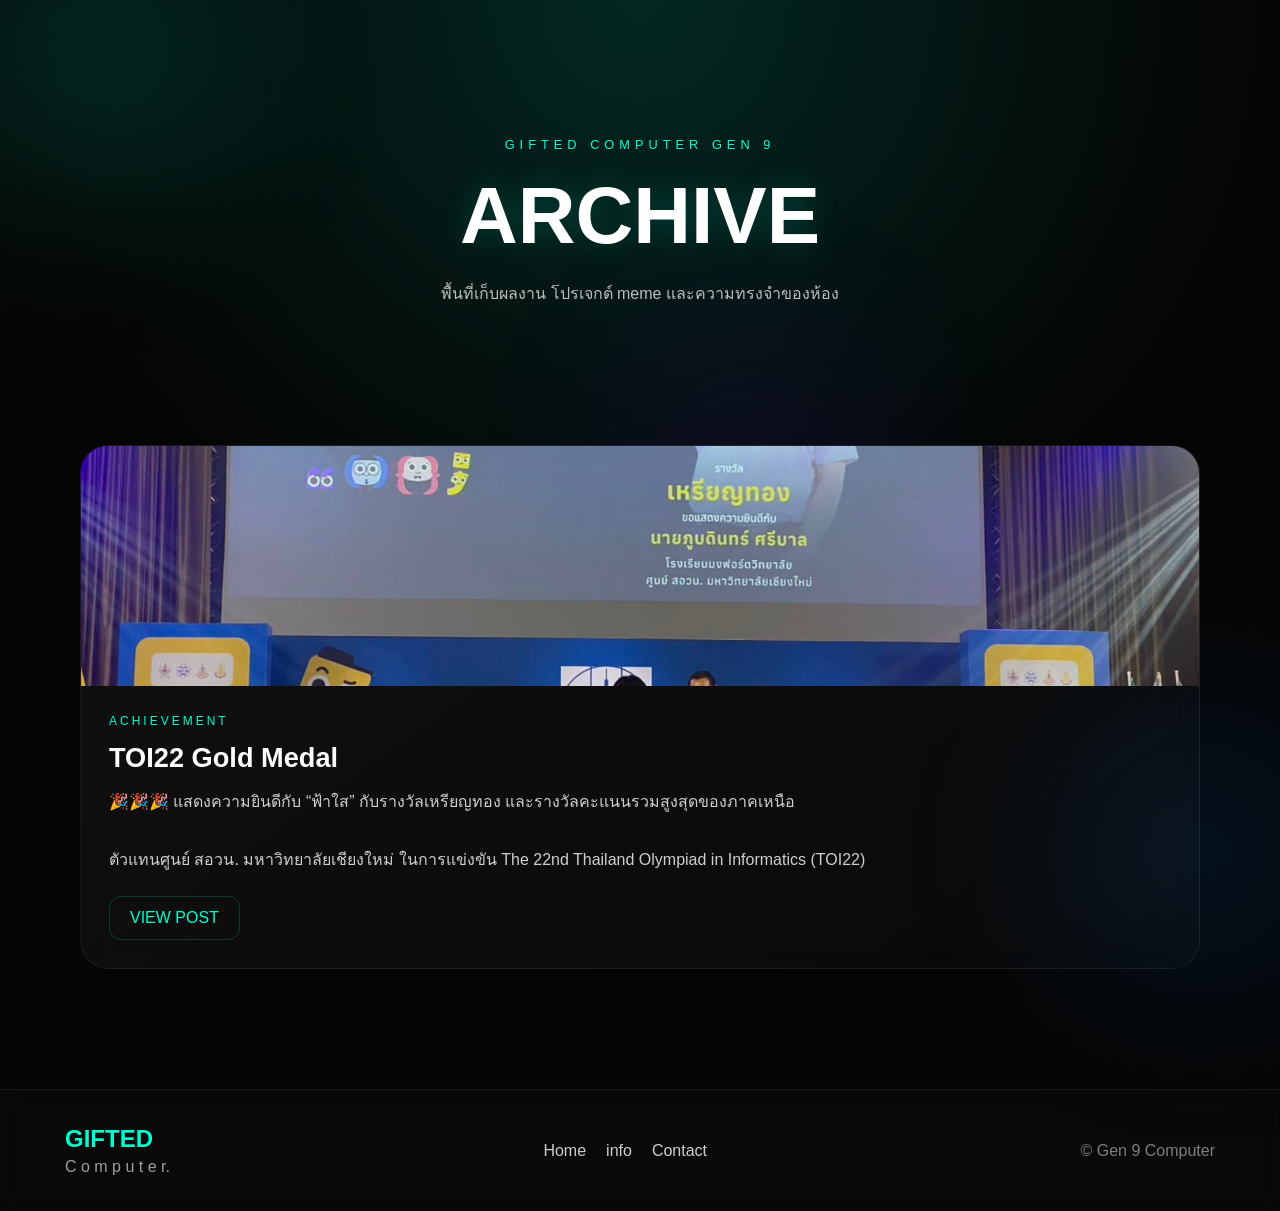
==== Archivement.html @ cf929dfd "update archive page" ====
<!DOCTYPE html>
<html lang="th">
<head>
    <meta charset="UTF-8">
    <meta name="viewport" content="width=device-width, initial-scale=1.0">
    <title>Gen 9 Archive</title>

    <link rel="stylesheet" href="Arch.css">
</head>
<body>

<!-- BACKGROUND ORBS -->

<div class="orb one"></div>
<div class="orb two"></div>
<div class="orb three"></div>

<!-- HERO -->

<section class="hero">

    <p class="mini">
        GIFTED COMPUTER GEN 9
    </p>

    <h1>
        ARCHIVE
    </h1>

    <p class="desc">

        พื้นที่เก็บผลงาน โปรเจกต์
        meme และความทรงจำของห้อง

    </p>

</section>

<!-- ARCHIVE GRID -->

<section class="archive-grid">

    <!-- TOI22 -->

    <div class="archive-card">

        <img src="archive1.jpg">

        <div class="card-content">

            <p class="tag">
                ACHIEVEMENT
            </p>

            <h2>
                TOI22 Gold Medal
            </h2>

            <p class="text">

                🎉🎉🎉 แสดงความยินดีกับ “ฟ้าใส”
                กับรางวัลเหรียญทอง
                และรางวัลคะแนนรวมสูงสุดของภาคเหนือ

                <br><br>

                ตัวแทนศูนย์ สอวน.
                มหาวิทยาลัยเชียงใหม่
                ในการแข่งขัน
                The 22nd Thailand Olympiad in Informatics (TOI22)

            </p>

            <a href="https://www.facebook.com/share/p/1RAHSPk9iC/" target="_blank">

                VIEW POST

            </a>

        </div>

    </div>

</section>

<!-- FOOTER -->

<footer class="footer">

<div class="footer-container">
    
    <div class="footer-left">
        <h3>GIFTED</h3>
        <p>C o m p u t  e r.</p>
    </div>

    <div class="footer-center">
        <a href="index.html">Home</a>
        <a href="wait.html">info</a>
        <a href="contact.html">Contact</a>
    </div>

    <div class="footer-right">
        <p>© Gen 9 Computer</p>
    </div>

</div>

</footer>

</body>
</html>
---- Arch.css ----
*{
    margin:0;
    padding:0;
    box-sizing:border-box;

    font-family:
    -apple-system,
    BlinkMacSystemFont,
    sans-serif;
}

body{

    background:
    radial-gradient(circle at top,#032822 0%,#050505 45%),
    #050505;

    color:white;

    overflow-x:hidden;

    min-height:100vh;

    position:relative;

    animation:
    pageFade 1.2s ease;
}

@keyframes pageFade{

    from{

        opacity:0;

        filter:
        blur(10px);

        transform:
        scale(1.02);
    }

    to{

        opacity:1;

        filter:
        blur(0);

        transform:
        scale(1);
    }
}

/* =========================
   BACKGROUND
========================= */

.orb{

    position:fixed;

    border-radius:50%;

    filter:blur(100px);

    opacity:.15;

    z-index:-1;
}

.one{

    width:300px;
    height:300px;

    background:#00ffd0;

    top:-100px;
    left:-80px;
}

.two{

    width:260px;
    height:260px;

    background:#0088ff;

    bottom:-80px;
    right:-50px;
}

.three{

    width:220px;
    height:220px;

    background:#7a00ff;

    top:40%;
    left:50%;
}

/* =========================
   HERO
========================= */

.hero{

    width:100%;

    min-height:45vh;

    display:flex;
    flex-direction:column;

    justify-content:center;
    align-items:center;

    text-align:center;

    padding:
    100px 20px 60px;
}

.mini{

    letter-spacing:5px;

    color:#00ffd0;

    margin-bottom:18px;

    font-size:.8rem;
}

.hero h1{

    font-size:5rem;

    margin-bottom:18px;

    text-shadow:
    0 0 30px rgba(0,255,208,.2);
}

.desc{

    color:#bdbdbd;

    max-width:650px;

    line-height:1.8;
}

/* =========================
   GRID
========================= */

.archive-grid{

    width:100%;
    max-width:1200px;

    margin:auto;

    padding:40px;

    display:grid;

    grid-template-columns:
    repeat(auto-fit,minmax(320px,1fr));

    gap:35px;
}

/* =========================
   CARD
========================= */

.archive-card{

    background:
    linear-gradient(
        145deg,
        rgba(255,255,255,.05),
        rgba(255,255,255,.02)
    );

    border:
    1px solid rgba(255,255,255,.06);

    border-radius:28px;

    overflow:hidden;

    backdrop-filter:blur(14px);

    transition:.4s ease;

    position:relative;
}

.archive-card:hover{

    transform:
    translateY(-10px)
    scale(1.01);

    border-color:
    rgba(0,255,208,.35);

    box-shadow:
    0 0 40px rgba(0,255,208,.08);
}

.archive-card img{

    width:100%;
    height:240px;

    object-fit:cover;

    display:block;
}

.card-content{

    padding:28px;
}

.tag{

    color:#00ffd0;

    letter-spacing:3px;

    font-size:.75rem;

    margin-bottom:14px;
}

.card-content h2{

    font-size:1.7rem;

    margin-bottom:14px;
}

.text{

    color:#cfcfcf;

    line-height:1.8;

    margin-bottom:22px;
}

.card-content a{

    display:inline-block;

    padding:
    12px 20px;

    border:
    1px solid rgba(0,255,208,.2);

    border-radius:12px;

    text-decoration:none;

    color:#00ffd0;

    transition:.3s ease;
}

.card-content a:hover{

    background:#00ffd0;

    color:black;

    box-shadow:
    0 0 25px rgba(0,255,208,.25);
}

/* =========================
   FOOTER
========================= */

.footer{

    width:100%;

    margin-top:80px;

    border-top:
    1px solid rgba(255,255,255,.06);

    background:
    rgba(255,255,255,.02);

    backdrop-filter:blur(10px);
}

.footer-container{

    max-width:1200px;

    margin:auto;

    padding:35px 25px;

    display:flex;
    justify-content:space-between;
    align-items:center;

    gap:20px;

    flex-wrap:wrap;
}

.footer-left h3{

    font-size:1.5rem;

    color:#00ffd0;
}

.footer-left p{

    color:#9f9f9f;

    margin-top:5px;
}

.footer-center{

    display:flex;

    gap:20px;
}

.footer-center a{

    color:#cfcfcf;

    text-decoration:none;

    transition:.3s ease;
}

.footer-center a:hover{

    color:#00ffd0;
}

.footer-right p{

    color:#7f7f7f;
}

/* =========================
   HERO ANIMATION
========================= */

.hero .mini{

    opacity:0;

    transform:
    translateY(20px);

    animation:
    fadeUp 1s ease forwards;

    animation-delay:.2s;
}

.hero h1{

    opacity:0;

    transform:
    translateY(40px);

    animation:
    fadeUp 1.2s ease forwards;

    animation-delay:.4s;
}

.hero .desc{

    opacity:0;

    transform:
    translateY(30px);

    animation:
    fadeUp 1.2s ease forwards;

    animation-delay:.7s;
}

@keyframes fadeUp{

    to{

        opacity:1;

        transform:
        translateY(0);
    }
}

/* =========================
   CARD ENTRY
========================= */

.archive-card{

    opacity:0;

    transform:
    translateY(50px);

    animation:
    cardReveal 1s ease forwards;
}

.archive-card:nth-child(1){

    animation-delay:1s;
}

.archive-card:nth-child(2){

    animation-delay:1.3s;
}

.archive-card:nth-child(3){

    animation-delay:1.6s;
}

@keyframes cardReveal{

    to{

        opacity:1;

        transform:
        translateY(0);
    }
}

/* =========================
   FLOATING ORBS
========================= */

.one{

    animation:
    float1 9s ease-in-out infinite alternate;
}

.two{

    animation:
    float2 11s ease-in-out infinite alternate;
}

.three{

    animation:
    float3 13s ease-in-out infinite alternate;
}

@keyframes float1{

    from{

        transform:
        translateY(0)
        translateX(0);
    }

    to{

        transform:
        translateY(30px)
        translateX(20px);
    }
}

@keyframes float2{

    from{

        transform:
        translateY(0)
        translateX(0);
    }

    to{

        transform:
        translateY(-30px)
        translateX(-20px);
    }
}

@keyframes float3{

    from{

        transform:
        translateY(0)
        scale(1);
    }

    to{

        transform:
        translateY(20px)
        scale(1.08);
    }
}

/* =========================
   FOOTER FADE
========================= */

.footer{

    opacity:0;

    animation:
    fadeFooter 1s ease forwards;

    animation-delay:1.8s;
}

@keyframes fadeFooter{

    to{

        opacity:1;
    }
}

/* =========================
   MOBILE
========================= */

@media(max-width:768px){

    .hero h1{

        font-size:3rem;
    }

    .archive-grid{

        padding:20px;
    }

    .footer-container{

        flex-direction:column;

        text-align:center;
    }

}

@media(max-width:500px){

    .hero{

        padding-top:90px;
    }

    .hero h1{

        font-size:2.3rem;
    }

    .card-content h2{

        font-size:1.3rem;
    }

    .footer-center{

        flex-wrap:wrap;

        justify-content:center;
    }

}


/* =========================
   TABLET
========================= */

@media(max-width:1024px){

    .hero{

        min-height:40vh;

        padding:
        90px 25px 50px;
    }

    .hero h1{

        font-size:4rem;
    }

    .desc{

        font-size:.95rem;

        max-width:600px;
    }

    .archive-grid{

        grid-template-columns:
        repeat(auto-fit,minmax(280px,1fr));

        padding:30px;
    }

    .archive-card img{

        height:220px;
    }

    .card-content{

        padding:24px;
    }

}

/* =========================
   MOBILE
========================= */

@media(max-width:768px){

    body{

        overflow-x:hidden;
    }

    .orb{

        filter:blur(80px);

        opacity:.12;
    }

    .one{

        width:220px;
        height:220px;

        top:-60px;
        left:-60px;
    }

    .two{

        width:200px;
        height:200px;

        bottom:-50px;
        right:-50px;
    }

    .three{

        width:160px;
        height:160px;
    }

    .hero{

        min-height:auto;

        padding:
        100px 20px 40px;
    }

    .mini{

        font-size:.7rem;

        letter-spacing:3px;
    }

    .hero h1{

        font-size:3rem;

        line-height:1.1;
    }

    .desc{

        font-size:.92rem;

        line-height:1.7;
    }

    .archive-grid{

        padding:20px;

        gap:24px;
    }

    .archive-card{

        border-radius:22px;
    }

    .archive-card img{

        height:200px;
    }

    .card-content{

        padding:22px;
    }

    .card-content h2{

        font-size:1.45rem;
    }

    .text{

        font-size:.93rem;
    }

    .card-content a{

        width:100%;

        text-align:center;
    }

    .footer{

        margin-top:60px;
    }

    .footer-container{

        flex-direction:column;

        text-align:center;

        gap:25px;
    }

    .footer-center{

        flex-wrap:wrap;

        justify-content:center;

        gap:16px;
    }

}

/* =========================
   SMALL MOBILE
========================= */

@media(max-width:500px){

    .hero{

        padding:
        85px 18px 30px;
    }

    .hero h1{

        font-size:2.3rem;
    }

    .desc{

        font-size:.85rem;
    }

    .archive-grid{

        padding:15px;
    }

    .archive-card{

        border-radius:20px;
    }

    .archive-card img{

        height:180px;
    }

    .card-content{

        padding:18px;
    }

    .tag{

        font-size:.68rem;

        letter-spacing:2px;
    }

    .card-content h2{

        font-size:1.2rem;
    }

    .text{

        font-size:.85rem;

        line-height:1.7;
    }

    .card-content a{

        padding:
        11px 16px;

        font-size:.85rem;
    }

    .footer-container{

        padding:28px 18px;
    }

    .footer-left h3{

        font-size:1.2rem;
    }

    .footer-left p,
    .footer-right p{

        font-size:.82rem;
    }

    .footer-center a{

        font-size:.9rem;
    }

}
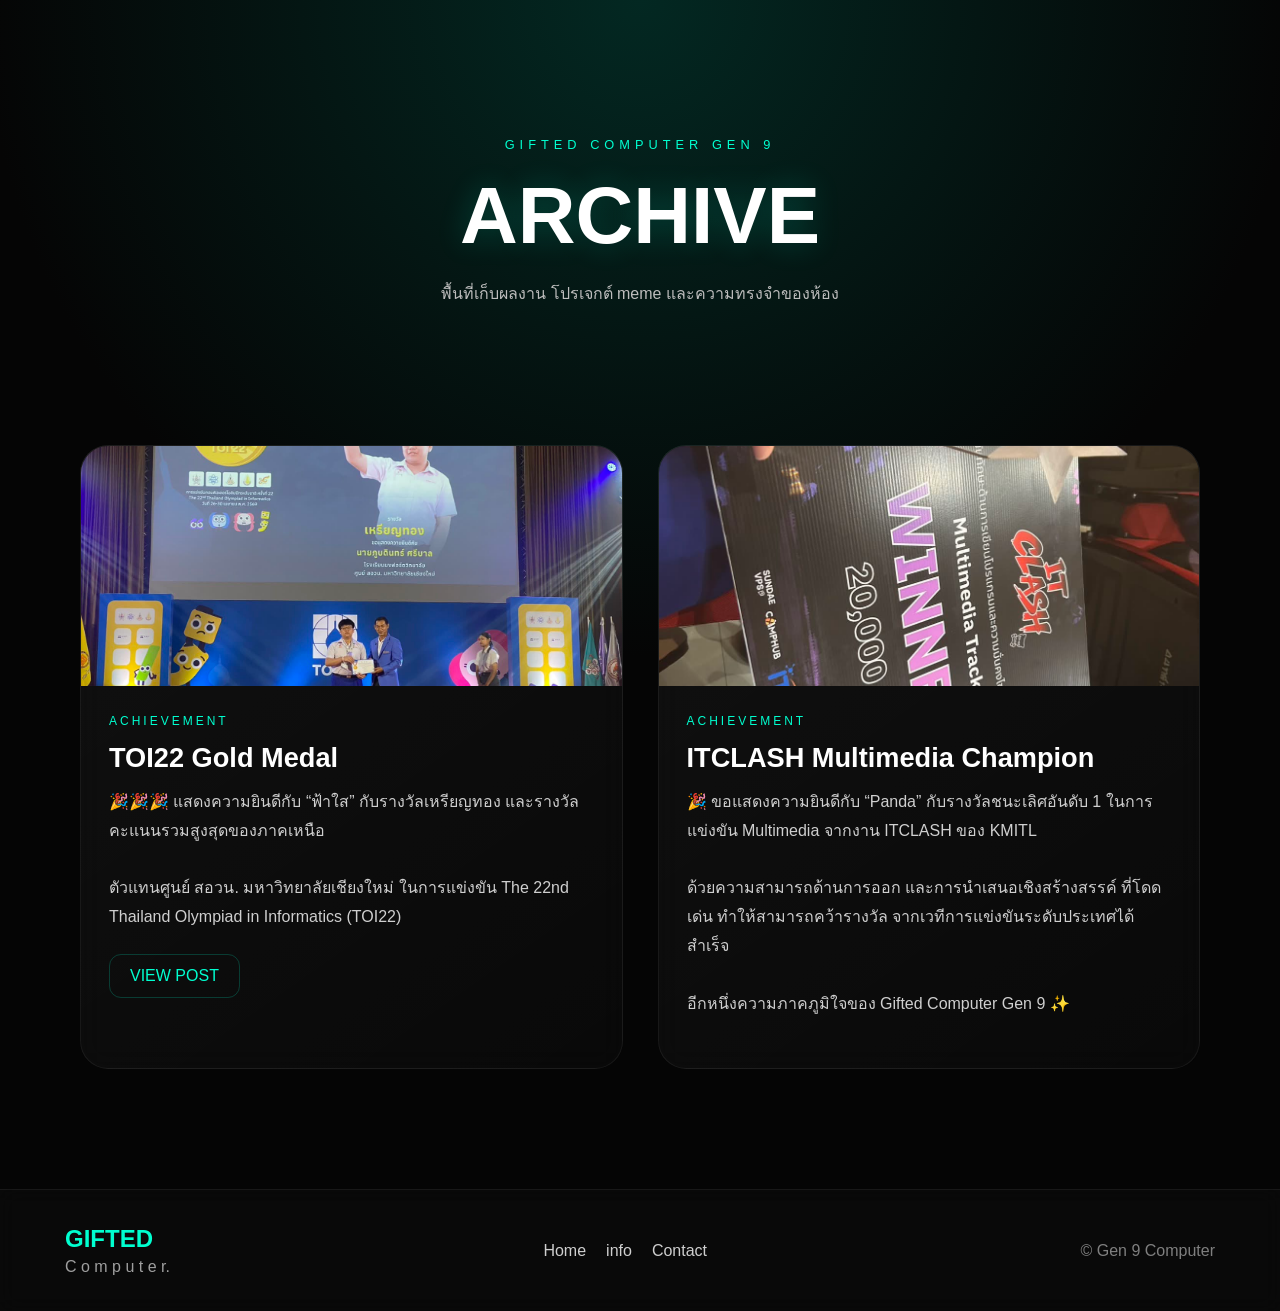
==== commit 5ff1dd5f: "add award" ====
--- a/Archivement.html
+++ b/Archivement.html
@@ -81,6 +81,47 @@
 
     </div>
 
+    <!-- ITCLASH -->
+
+    <div class="archive-card">
+
+        <img src="aou.jpg">
+
+        <div class="card-content">
+
+            <p class="tag">
+                ACHIEVEMENT
+            </p>
+
+            <h2>
+                ITCLASH Multimedia Champion
+            </h2>
+
+            <p class="text">
+
+                🎉 ขอแสดงความยินดีกับ “Panda”
+                กับรางวัลชนะเลิศอันดับ 1
+                ในการแข่งขัน Multimedia
+                จากงาน ITCLASH ของ KMITL
+
+                <br><br>
+
+                ด้วยความสามารถด้านการออก
+                และการนำเสนอเชิงสร้างสรรค์
+                ที่โดดเด่น ทำให้สามารถคว้ารางวัล
+                จากเวทีการแข่งขันระดับประเทศได้สำเร็จ
+
+                <br><br>
+
+                อีกหนึ่งความภาคภูมิใจของ
+                Gifted Computer Gen 9 ✨
+
+            </p>
+
+        </div>
+
+    </div>
+
 </section>
 
 <!-- FOOTER -->
--- a/Arch.css
+++ b/Arch.css
@@ -875,4 +875,41 @@
         font-size:.9rem;
     }
 
+}
+
+html{
+    min-height:100%;
+    background:#050505;
+}
+
+body{
+    background:
+    radial-gradient(circle at top,#032822 0%,#050505 45%),
+    #050505;
+
+    background-color:#050505;
+
+    min-height:100vh;
+}
+
+/* กันจอขาวบนมือถือ */
+body::after{
+    content:"";
+
+    position:fixed;
+    inset:0;
+
+    background:#050505;
+
+    z-index:-999;
+}
+
+/* iPhone / Android repaint fix */
+@media (max-width:768px){
+
+    body{
+        background-attachment:scroll;
+        -webkit-overflow-scrolling:touch;
+    }
+
 }
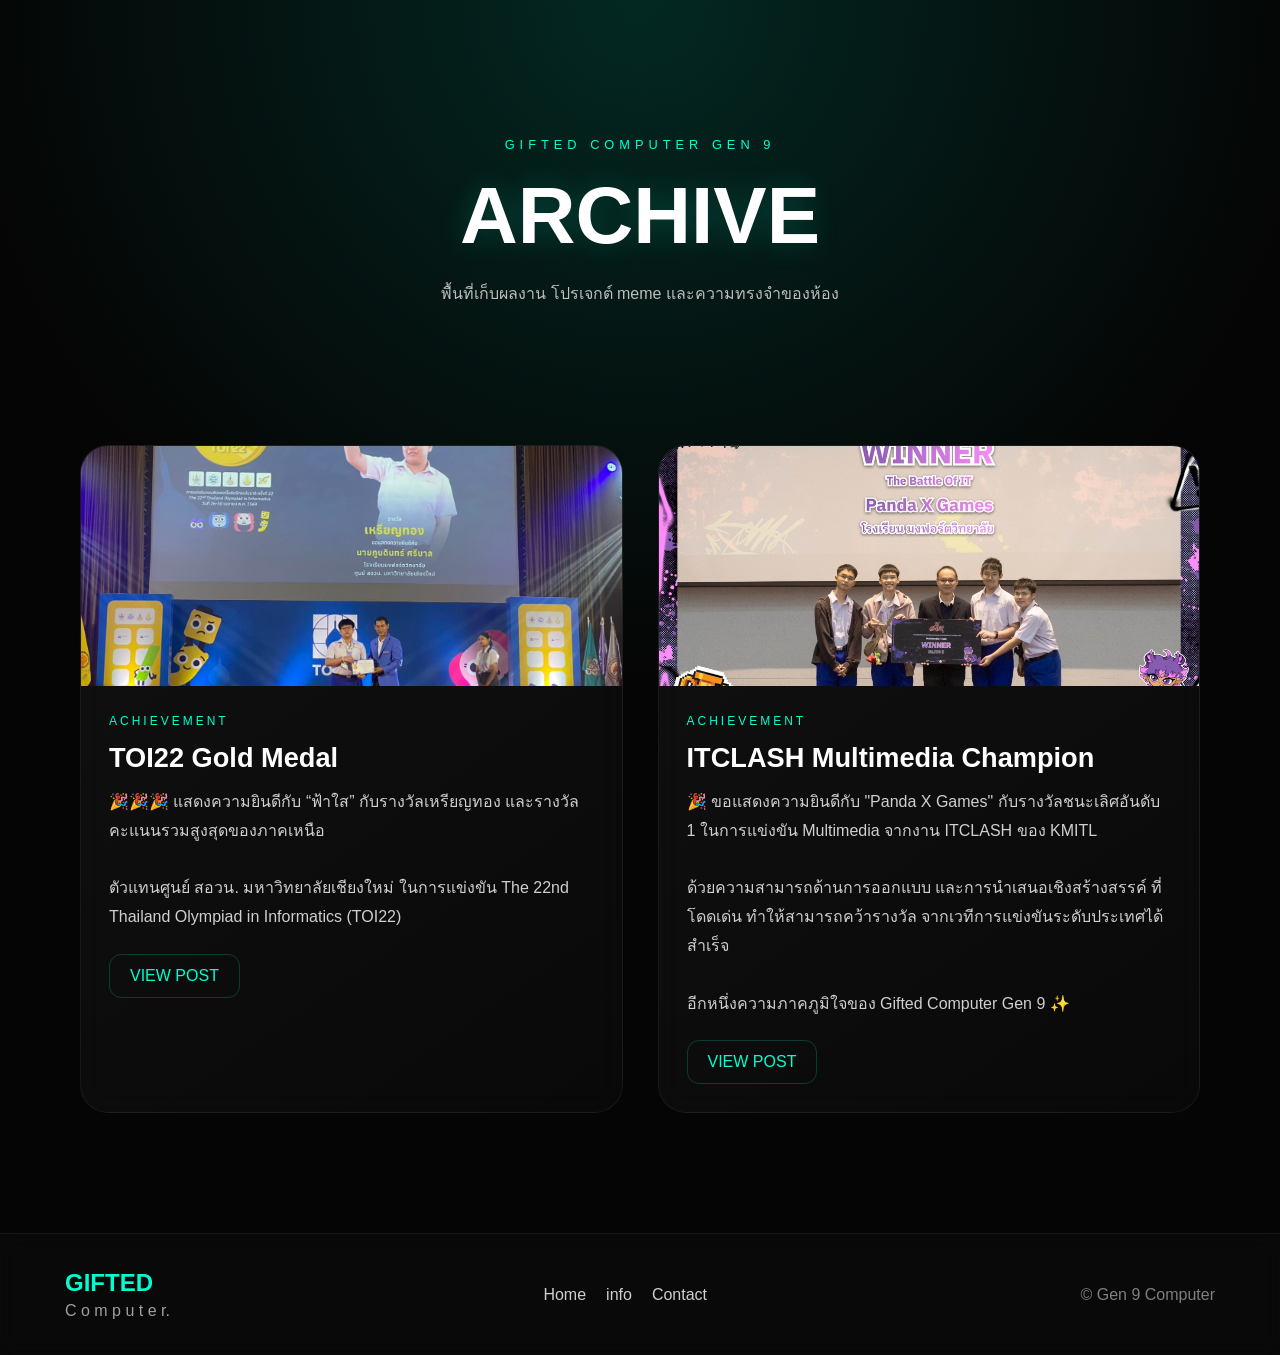
==== commit c4b2c9fe: "add ITCLASH achievement" ====
--- a/Archivement.html
+++ b/Archivement.html
@@ -85,7 +85,7 @@
 
     <div class="archive-card">
 
-        <img src="aou.jpg">
+        <img src="aot.jpg">
 
         <div class="card-content">
 
@@ -99,14 +99,14 @@
 
             <p class="text">
 
-                🎉 ขอแสดงความยินดีกับ “Panda”
+                🎉 ขอแสดงความยินดีกับ "Panda X Games"
                 กับรางวัลชนะเลิศอันดับ 1
                 ในการแข่งขัน Multimedia
                 จากงาน ITCLASH ของ KMITL
 
                 <br><br>
 
-                ด้วยความสามารถด้านการออก
+                ด้วยความสามารถด้านการออกแบบ
                 และการนำเสนอเชิงสร้างสรรค์
                 ที่โดดเด่น ทำให้สามารถคว้ารางวัล
                 จากเวทีการแข่งขันระดับประเทศได้สำเร็จ
@@ -117,6 +117,12 @@
                 Gifted Computer Gen 9 ✨
 
             </p>
+
+            <a href="https://www.facebook.com/share/p/1GFWj7Ns6w/" target="_blank">
+
+                VIEW POST
+
+            </a>
 
         </div>
 
